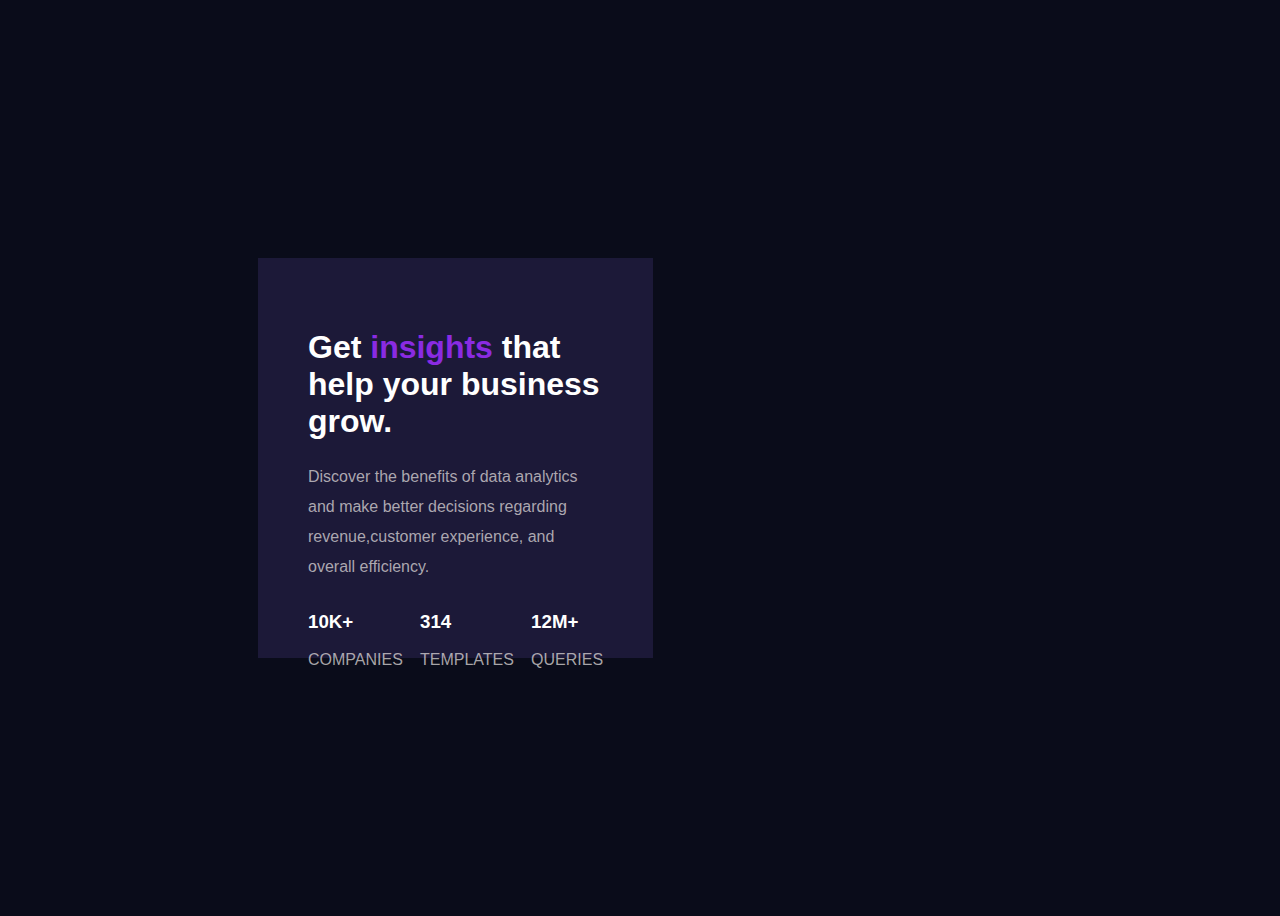
==== index.html @ e5c1e966 "Movie poster" ====
<!DOCTYPE html>
<html lang="en">
  <head>
    <meta charset="UTF-8" />
    <meta name="viewport" content="width=device-width, initial-scale=1.0" />
    <title>Document</title>
    <style>
      body {
        justify-content: center;
        padding: 250px;
        background-color: hsl(233, 46%, 7%);
      }
      .con {
        background-color: hsl(246, 38%, 16%);
        width: 400px;
        height: 300px;
        color: white;
        font-family: sans-serif;
        padding: 50px;
        justify-content: center;
      }
      h1 {
        justify-content: center;
      }
      p {
        color: rgba(220, 216, 216, 0.753);
        justify-content: center;
        line-height: 30px;
      }
      /* div {
        color: white;
        font-family: sans-serif;
      } */
      img {
        width: 500px;
      }
      .color {
        color: blueviolet;
      }
      section {
        display: flex;
        justify-content: space-between;
        line-height: 10px;
        text-transform: uppercase;
      }
      h4 {
        color: rgba(220, 216, 216, 0.753);
        font-family: sans-serif;
      }
      main {
        display: flex;
      }
    </style>
  </head>
  <body>
    <main>
      <div class="con">
        <h1>
          Get <span class="color">insights</span> that help your business grow.
        </h1>
        <p>
          Discover the benefits of data analytics and make better decisions
          regarding revenue,customer experience, and overall efficiency.
        </p>

        <section>
          <div>
            <h3>10k+</h3>
            <p>companies</p>
          </div>
          <div>
            <h3>314</h3>
            <p>templates</p>
          </div>
          <div>
            <h3>12M+</h3>
            <p>queries</p>
          </div>
        </section>
      </div>
      <img
        src="https://images.businessnewsdaily.com/app/uploads/2022/04/04072634/office_office_Prostock-Studio.jpg"
        alt=""
      />
    </main>
  </body>
</html>
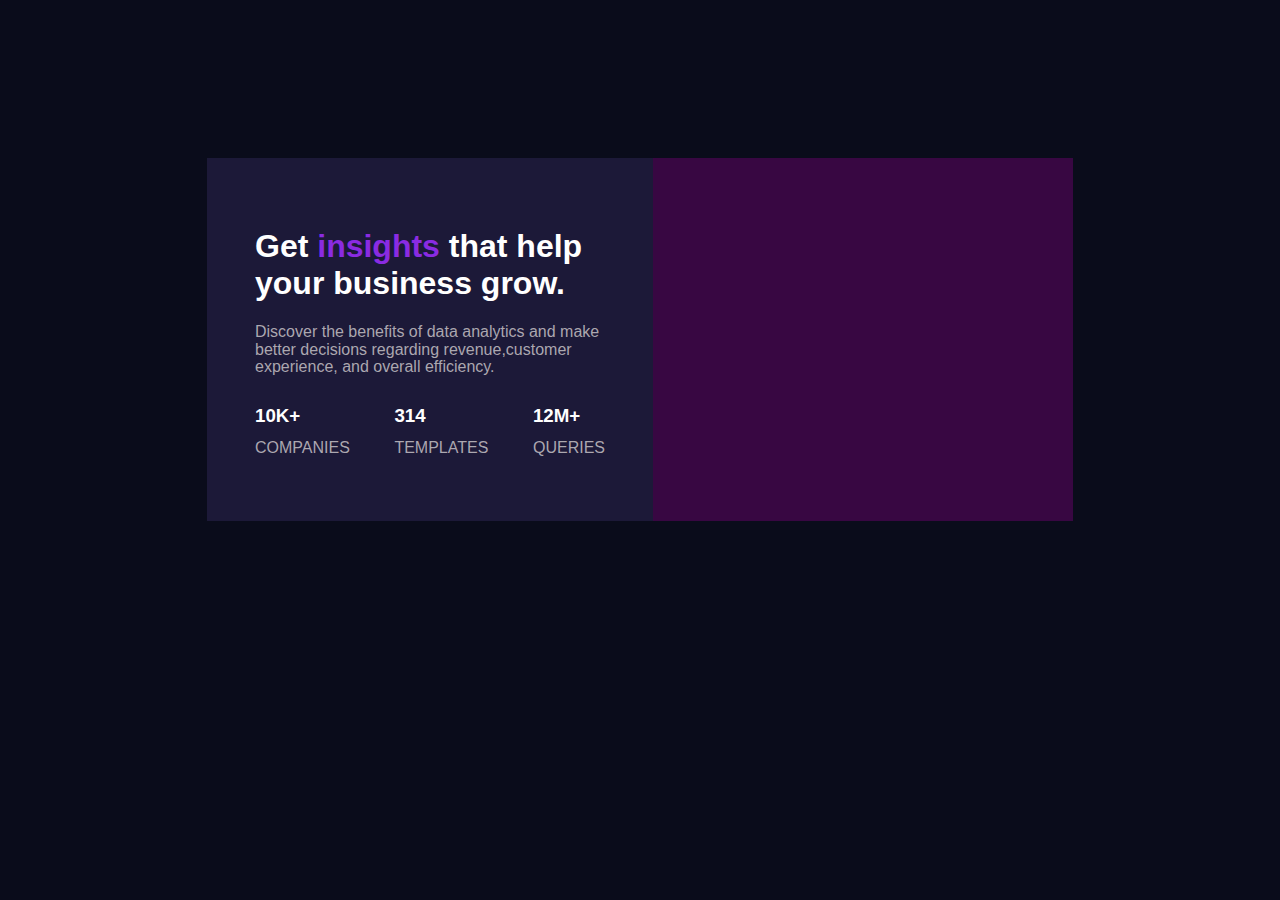
==== commit 3e0ac004: "changes" ====
--- a/index.html
+++ b/index.html
@@ -6,36 +6,30 @@
     <title>Document</title>
     <style>
       body {
-        justify-content: center;
-        padding: 250px;
-        background-color: hsl(233, 46%, 7%);
+        background-color: rgb(10 12 27);
+        font-family: sans-serif;
+        padding: 150px;
       }
-      .con {
-        background-color: hsl(246, 38%, 16%);
-        width: 400px;
-        height: 300px;
-        color: white;
-        font-family: sans-serif;
-        padding: 50px;
+      main {
+        display: flex;
         justify-content: center;
       }
-      h1 {
-        justify-content: center;
+      .Parentdv {
+        background-color: rgb(28 25 56);
+        padding: 5%;
+        width: 350px;
+      }
+      h1,
+      h3 {
+        color: white;
       }
       p {
-        color: rgba(220, 216, 216, 0.753);
-        justify-content: center;
-        line-height: 30px;
+        color: rgb(106, 106, 123);
+        line-height: 1.1;
       }
-      /* div {
-        color: white;
-        font-family: sans-serif;
-      } */
-      img {
-        width: 500px;
-      }
-      .color {
-        color: blueviolet;
+
+      p {
+        color: rgb(106, 106, 123);
       }
       section {
         display: flex;
@@ -43,18 +37,27 @@
         line-height: 10px;
         text-transform: uppercase;
       }
-      h4 {
+
+      .color {
+        color: blueviolet;
+      }
+      p {
         color: rgba(220, 216, 216, 0.753);
         font-family: sans-serif;
       }
-      main {
-        display: flex;
+      .imgdv {
+        background-image: url("https://img.freepik.com/free-photo/flat-lay-office-desk-assortment-with-empty-screen-tablet_23-2148707960.jpg?w=2000");
+        background-color: rgba(128, 0, 128, 0.388);
+        background-size: cover;
+        width: 420px;
+
+        background-blend-mode: multiply;
       }
     </style>
   </head>
   <body>
     <main>
-      <div class="con">
+      <div class="Parentdv">
         <h1>
           Get <span class="color">insights</span> that help your business grow.
         </h1>
@@ -78,10 +81,7 @@
           </div>
         </section>
       </div>
-      <img
-        src="https://images.businessnewsdaily.com/app/uploads/2022/04/04072634/office_office_Prostock-Studio.jpg"
-        alt=""
-      />
+      <div class="imgdv"></div>
     </main>
   </body>
 </html>
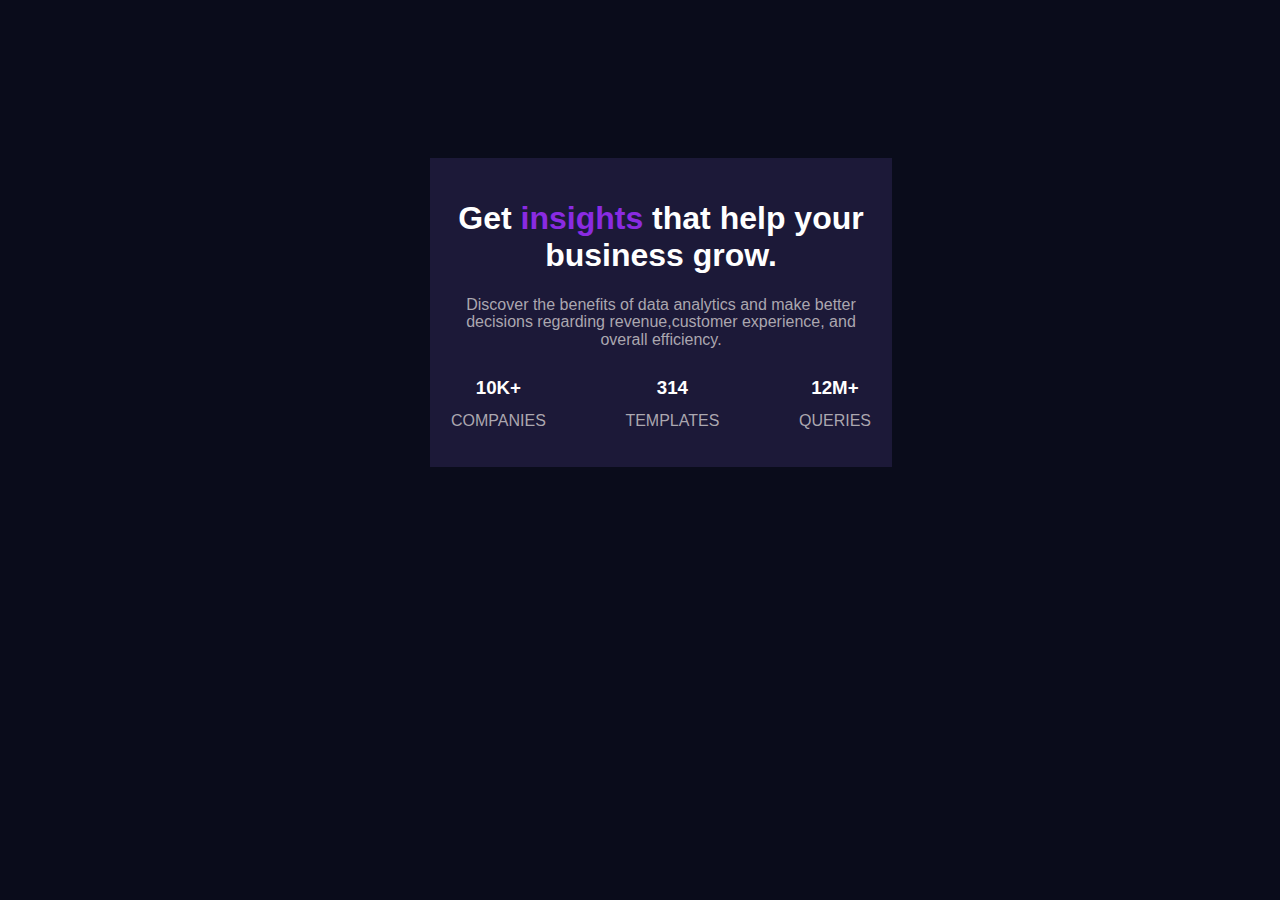
==== commit a1178e02: "changes made" ====
--- a/index.html
+++ b/index.html
@@ -9,15 +9,19 @@
         background-color: rgb(10 12 27);
         font-family: sans-serif;
         padding: 150px;
+        display: grid;
+        place-content: center;
       }
       main {
         display: flex;
         justify-content: center;
+        flex-direction: column-reverse;
       }
       .Parentdv {
         background-color: rgb(28 25 56);
         padding: 5%;
-        width: 350px;
+        /* width: 350px; */
+        text-align: center;
       }
       h1,
       h3 {
@@ -33,6 +37,7 @@
       }
       section {
         display: flex;
+        flex-direction: column-reverse;
         justify-content: space-between;
         line-height: 10px;
         text-transform: uppercase;
@@ -49,9 +54,50 @@
         background-image: url("https://img.freepik.com/free-photo/flat-lay-office-desk-assortment-with-empty-screen-tablet_23-2148707960.jpg?w=2000");
         background-color: rgba(128, 0, 128, 0.388);
         background-size: cover;
-        width: 420px;
+        height: 300px;
 
         background-blend-mode: multiply;
+      }
+      @media (min-width: 700px) {
+        body {
+          background-color: rgb(10 12 27);
+          font-family: sans-serif;
+          padding: 150px;
+        }
+        main {
+          display: flex;
+          justify-content: center;
+          flex-direction: column-reverse;
+        }
+        .Parentdv {
+          background-color: rgb(28 25 56);
+          padding: 5%;
+          width: 420px;
+        }
+        section {
+          display: flex;
+          flex-direction: row;
+          justify-content: space-between;
+          line-height: 10px;
+          text-transform: uppercase;
+        }
+
+        .color {
+          color: blueviolet;
+        }
+        p {
+          color: rgba(220, 216, 216, 0.753);
+          font-family: sans-serif;
+        }
+        .imgdv {
+          background-image: url("https://img.freepik.com/free-photo/flat-lay-office-desk-assortment-with-empty-screen-tablet_23-2148707960.jpg?w=2000");
+          background-color: rgba(128, 0, 128, 0.388);
+          background-size: cover;
+          width: 420px;
+          height: auto;
+
+          background-blend-mode: multiply;
+        }
       }
     </style>
   </head>
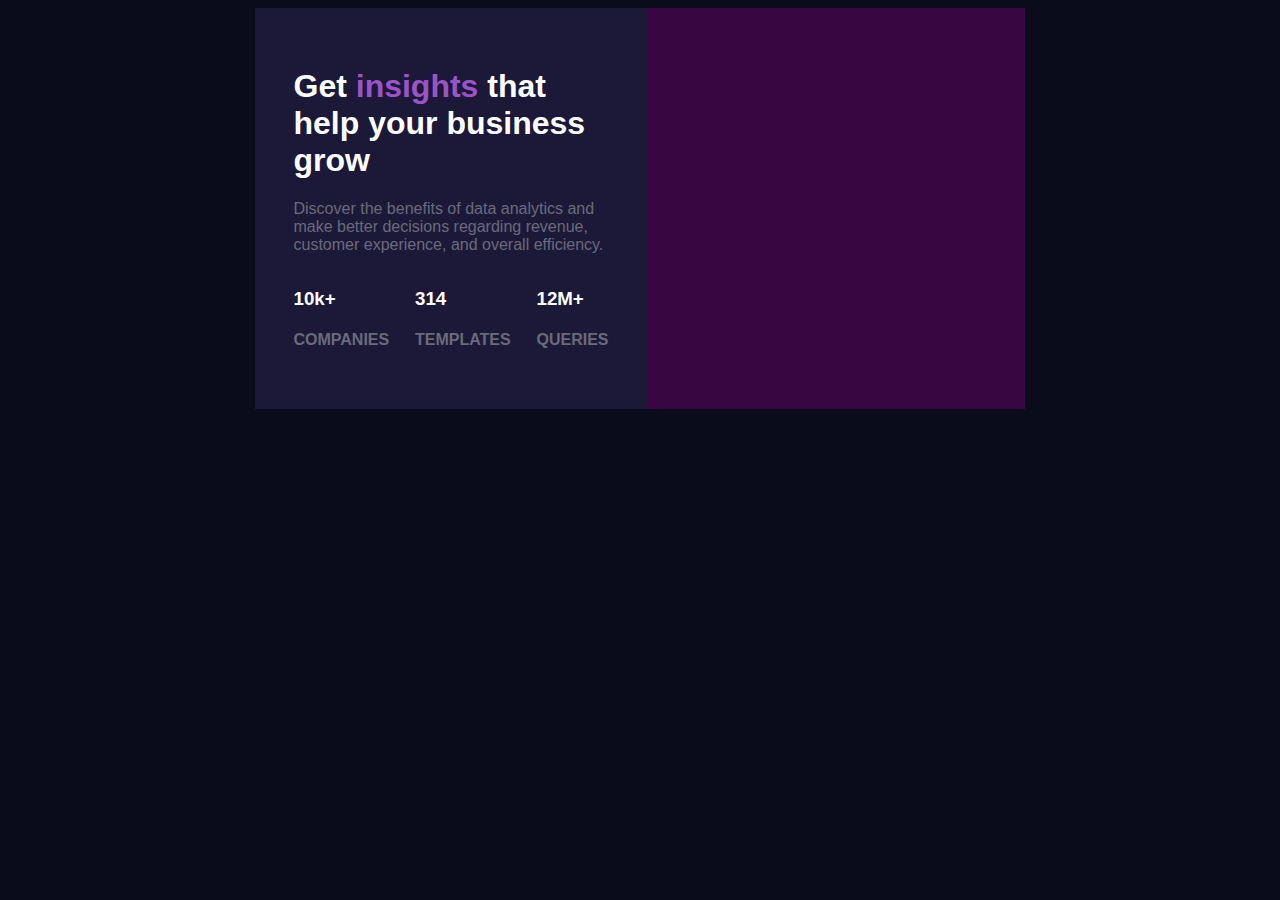
==== commit cb528136: "css changes" ====
--- a/index.html
+++ b/index.html
@@ -1,26 +1,27 @@
 <!DOCTYPE html>
+<!-- saved from url=(0043)https://blackprojects.netlify.app/flex.html -->
 <html lang="en">
   <head>
-    <meta charset="UTF-8" />
+    <meta http-equiv="Content-Type" content="text/html; charset=UTF-8" />
+
     <meta name="viewport" content="width=device-width, initial-scale=1.0" />
     <title>Document</title>
     <style>
       body {
         background-color: rgb(10 12 27);
         font-family: sans-serif;
-        padding: 150px;
-        display: grid;
-        place-content: center;
       }
       main {
         display: flex;
         justify-content: center;
         flex-direction: column-reverse;
       }
+      span {
+        color: rgb(155 84 200);
+      }
       .Parentdv {
         background-color: rgb(28 25 56);
         padding: 5%;
-        /* width: 350px; */
         text-align: center;
       }
       h1,
@@ -32,23 +33,14 @@
         line-height: 1.1;
       }
 
-      p {
+      h4 {
         color: rgb(106, 106, 123);
       }
       section {
         display: flex;
-        flex-direction: column-reverse;
+        flex-direction: column;
         justify-content: space-between;
-        line-height: 10px;
-        text-transform: uppercase;
-      }
-
-      .color {
-        color: blueviolet;
-      }
-      p {
-        color: rgba(220, 216, 216, 0.753);
-        font-family: sans-serif;
+        align-items: center;
       }
       .imgdv {
         background-image: url("https://img.freepik.com/free-photo/flat-lay-office-desk-assortment-with-empty-screen-tablet_23-2148707960.jpg?w=2000");
@@ -58,36 +50,29 @@
 
         background-blend-mode: multiply;
       }
-      @media (min-width: 700px) {
+
+      @media (min-width: 770px) {
         body {
           background-color: rgb(10 12 27);
           font-family: sans-serif;
-          padding: 150px;
+          display: grid;
+          place-content: center;
         }
         main {
           display: flex;
           justify-content: center;
-          flex-direction: column-reverse;
+          flex-direction: row;
         }
         .Parentdv {
           background-color: rgb(28 25 56);
           padding: 5%;
-          width: 420px;
+          width: 350px;
+          text-align: left;
         }
         section {
           display: flex;
           flex-direction: row;
           justify-content: space-between;
-          line-height: 10px;
-          text-transform: uppercase;
-        }
-
-        .color {
-          color: blueviolet;
-        }
-        p {
-          color: rgba(220, 216, 216, 0.753);
-          font-family: sans-serif;
         }
         .imgdv {
           background-image: url("https://img.freepik.com/free-photo/flat-lay-office-desk-assortment-with-empty-screen-tablet_23-2148707960.jpg?w=2000");
@@ -95,7 +80,6 @@
           background-size: cover;
           width: 420px;
           height: auto;
-
           background-blend-mode: multiply;
         }
       }
@@ -104,26 +88,23 @@
   <body>
     <main>
       <div class="Parentdv">
-        <h1>
-          Get <span class="color">insights</span> that help your business grow.
-        </h1>
+        <h1>Get <span>insights</span> that help your business grow</h1>
         <p>
           Discover the benefits of data analytics and make better decisions
-          regarding revenue,customer experience, and overall efficiency.
+          regarding revenue, customer experience, and overall efficiency.
         </p>
-
         <section>
           <div>
             <h3>10k+</h3>
-            <p>companies</p>
+            <h4>COMPANIES</h4>
           </div>
           <div>
             <h3>314</h3>
-            <p>templates</p>
+            <h4>TEMPLATES</h4>
           </div>
           <div>
             <h3>12M+</h3>
-            <p>queries</p>
+            <h4>QUERIES</h4>
           </div>
         </section>
       </div>
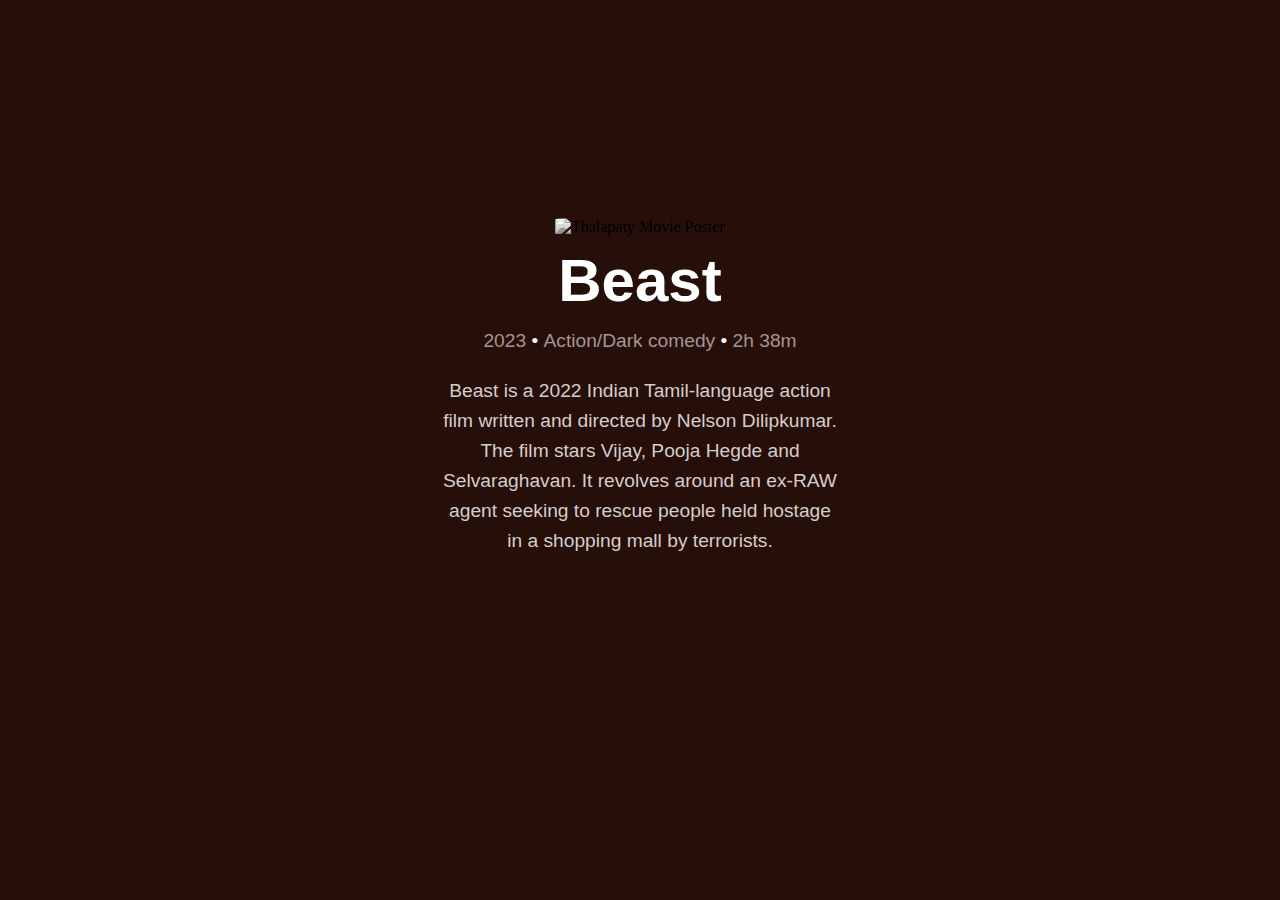
==== commit f8803aa6: "changes made" ====
--- a/index.html
+++ b/index.html
@@ -1,114 +1,25 @@
 <!DOCTYPE html>
-<!-- saved from url=(0043)https://blackprojects.netlify.app/flex.html -->
 <html lang="en">
   <head>
-    <meta http-equiv="Content-Type" content="text/html; charset=UTF-8" />
-
+    <meta charset="UTF-8" />
     <meta name="viewport" content="width=device-width, initial-scale=1.0" />
     <title>Document</title>
-    <style>
-      body {
-        background-color: rgb(10 12 27);
-        font-family: sans-serif;
-      }
-      main {
-        display: flex;
-        justify-content: center;
-        flex-direction: column-reverse;
-      }
-      span {
-        color: rgb(155 84 200);
-      }
-      .Parentdv {
-        background-color: rgb(28 25 56);
-        padding: 5%;
-        text-align: center;
-      }
-      h1,
-      h3 {
-        color: white;
-      }
-      p {
-        color: rgb(106, 106, 123);
-        line-height: 1.1;
-      }
-
-      h4 {
-        color: rgb(106, 106, 123);
-      }
-      section {
-        display: flex;
-        flex-direction: column;
-        justify-content: space-between;
-        align-items: center;
-      }
-      .imgdv {
-        background-image: url("https://img.freepik.com/free-photo/flat-lay-office-desk-assortment-with-empty-screen-tablet_23-2148707960.jpg?w=2000");
-        background-color: rgba(128, 0, 128, 0.388);
-        background-size: cover;
-        height: 300px;
-
-        background-blend-mode: multiply;
-      }
-
-      @media (min-width: 770px) {
-        body {
-          background-color: rgb(10 12 27);
-          font-family: sans-serif;
-          display: grid;
-          place-content: center;
-        }
-        main {
-          display: flex;
-          justify-content: center;
-          flex-direction: row;
-        }
-        .Parentdv {
-          background-color: rgb(28 25 56);
-          padding: 5%;
-          width: 350px;
-          text-align: left;
-        }
-        section {
-          display: flex;
-          flex-direction: row;
-          justify-content: space-between;
-        }
-        .imgdv {
-          background-image: url("https://img.freepik.com/free-photo/flat-lay-office-desk-assortment-with-empty-screen-tablet_23-2148707960.jpg?w=2000");
-          background-color: rgba(128, 0, 128, 0.388);
-          background-size: cover;
-          width: 420px;
-          height: auto;
-          background-blend-mode: multiply;
-        }
-      }
-    </style>
+    <link rel="stylesheet" href="index.css" />
   </head>
   <body>
-    <main>
-      <div class="Parentdv">
-        <h1>Get <span>insights</span> that help your business grow</h1>
-        <p>
-          Discover the benefits of data analytics and make better decisions
-          regarding revenue, customer experience, and overall efficiency.
-        </p>
-        <section>
-          <div>
-            <h3>10k+</h3>
-            <h4>COMPANIES</h4>
-          </div>
-          <div>
-            <h3>314</h3>
-            <h4>TEMPLATES</h4>
-          </div>
-          <div>
-            <h3>12M+</h3>
-            <h4>QUERIES</h4>
-          </div>
-        </section>
-      </div>
-      <div class="imgdv"></div>
-    </main>
+    <div>
+      <img
+        src="https://wallpapers.com/images/featured/beast-vijay-qdhgssb2qf2rr7en.webp"
+        alt="Thalapaty Movie Poster"
+      />
+      <h1>Beast</h1>
+      <h2>2023<b> &#x2022; </b>Action/Dark comedy<b> &#x2022; </b>2h 38m</h2>
+      <p>
+        Beast is a 2022 Indian Tamil-language action film written and directed
+        by Nelson Dilipkumar. The film stars Vijay, Pooja Hegde and
+        Selvaraghavan. It revolves around an ex-RAW agent seeking to rescue
+        people held hostage in a shopping mall by terrorists.
+      </p>
+    </div>
   </body>
 </html>
--- a/index.css
+++ b/index.css
@@ -0,0 +1,69 @@
+
+      @import url("https://fonts.googleapis.com/css2?family=Poppins:wght@300&display=swap");
+      body {
+        background-color: hwb(15 3% 85%);
+        justify-content: center;
+        display: flex;
+      }
+      img {
+        object-fit: fill;
+        height: 400px;
+        border-radius: 10%;
+        aspect-ratio: 1/1;
+        transition: all 1s;
+        cursor: pointer;
+        clip-path: none;
+        filter: grayscale(70);
+      }
+      div {
+        padding: 210px;
+        height: 400px;
+        aspect-ratio: 1/1;
+        text-align: center;
+      }
+      h1 {
+        line-height: 10px;
+        font-family: sans-serif;
+        font-size: 60px;
+        color: white;
+        transition: all 1s;
+      }
+      h1:hover{
+        transform: scale(1.1);
+      }
+      h2 {
+        font-family: sans-serif;
+        text-align: center;
+        font-weight: 100;
+        color: hsl(0, 7%, 61%);
+        font-size: 120%;
+        line-height: 30px;
+        transition: all 1s;
+      }
+      h2:hover{
+        transform: scale(1.1);
+      }
+      p {
+        font-family: sans-serif;
+        text-align: center;
+        font-weight: 100;
+        color: hsl(0, 8%, 82%);
+        font-size: 120%;
+        line-height: 30px;
+        transition: all 1s;
+      }
+      p:hover{
+        transform: scale(1.1);
+      }
+      b {
+        color: white;
+      }
+      img:hover{
+        border-radius: 40%;
+        transform: scale(1.1) ;
+        clip-path: circle(50% at 50% 50%);
+        filter: grayscale(0);
+      }
+      img:active{
+        transform: scale(1.2) rotate(0deg);
+      }
